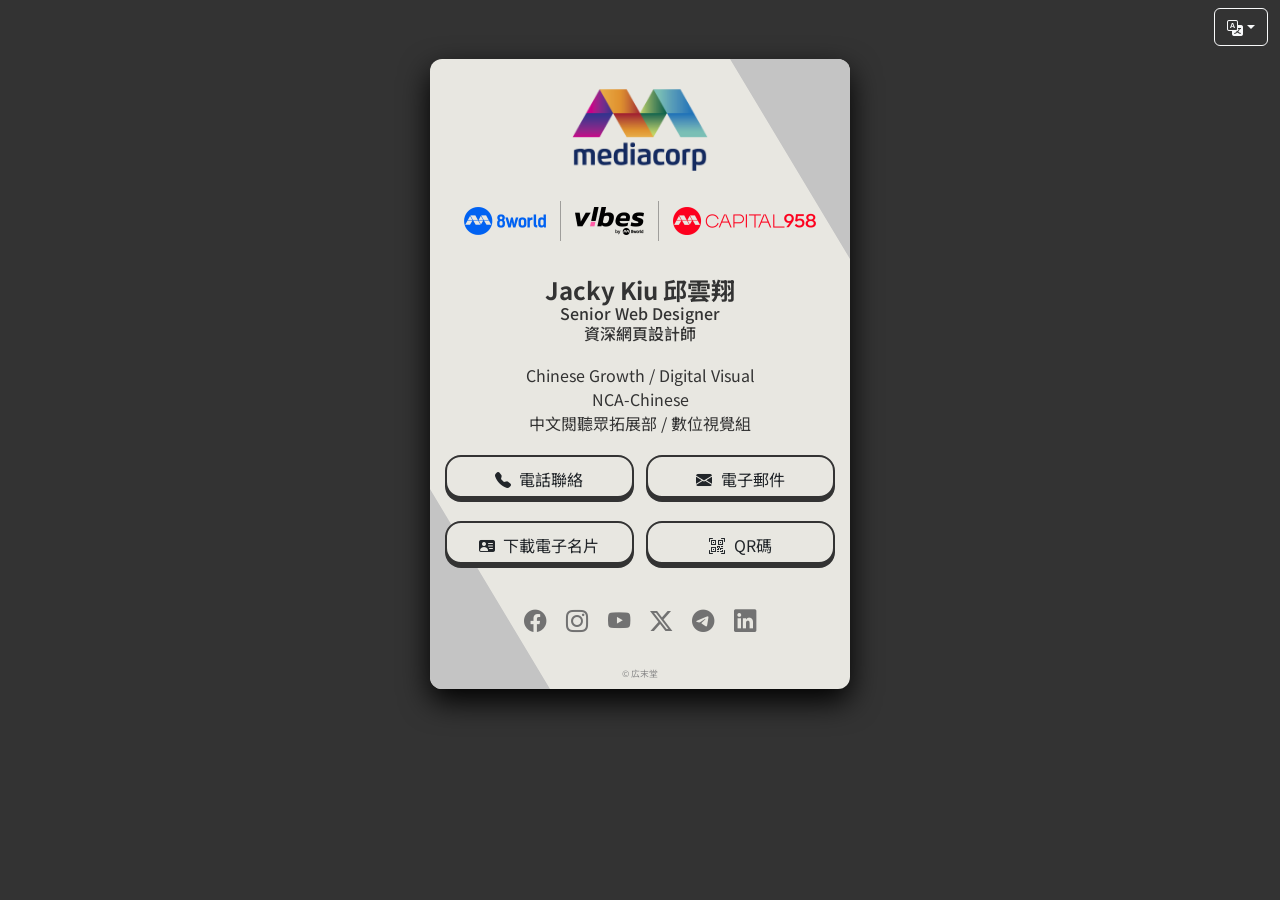
==== index.html @ ca525bb7 "fix: update department titles for clarity and consistency in language representation" ====
<!DOCTYPE html>
<html lang="en">

<head>
  <meta charset="UTF-8">
  <meta name="viewport" content="width=device-width, initial-scale=1.0">
  
  <!-- Disable some unused tools -->
  <meta name="google" content="notranslate" />
  
  <!-- Tell search robots do not index and follow this site -->
  <meta name="robots" content="noindex, nofollow">
  
  <!-- Event SEO and Property -->
  <meta name="keywords" content="mediacorp, namecard, enamecard, nfc, smart namecard, chinese digital" />
  <meta name="description" content="" />
  
  <meta property="og:title" content="JackyKiu@Mediacorp" />
  <meta property="og:description" content="Mediacorp is Singapore's largest content creator and national media network, operating a suite of TV channels, radio stations and multiple digital platforms." />
  <meta property="og:url" content="https://www.mediacorp.sg/" />
  <meta property="og:image" content="imgs/mediacorp-logo.png" />
  
  <!-- Web App owner -->
  <meta name="copyright" content="Copyright (c) 2025, 広末堂. All Rights Reserved." />
  <meta name="author" content="Jacky Kiu" />
  <meta name="publisher" content="Hirosue Studio" />
  <meta name="generator" content="v2.0" />
  
  <!-- iOS web app icon set -->
  <meta name="apple-mobile-web-app-title" content="Jacky Kiu" />
  <meta name="apple-mobile-web-app-capable" content="yes" />
  <meta name="apple-mobile-web-app-status-bar-style" content="black" />
  <link rel="apple-touch-startup-image" href="favicons/apple-icon.png" />
  <link rel="apple-touch-icon" href="favicons/apple-icon.png" />
  
  <!-- Android web app icon set -->
  <link rel="manifest" href="manifest.json" />
  <link rel="icon" type="image/png" sizes="32x32" href="favicons/favicon.png" />
  <link rel="icon" type="image/png" sizes="192x192" href="favicons/icons-192.png" />
  <link rel="icon" type="image/png" sizes="512x512" href="favicons/icons-512.png" />
  
  <!-- Default web icon set -->
  <link rel="icon shortcut" href="favicons/favicon.png" />
  
  <title>Jacky Kiu @ Mediacorp Pte Ltd.</title>

  <link rel="stylesheet" href="https://cdn.jsdelivr.net/npm/bootstrap-icons@1.11.1/font/bootstrap-icons.css">
  <link href="https://cdn.jsdelivr.net/npm/bootstrap@5.3.5/dist/css/bootstrap.min.css" rel="stylesheet">
  <!-- <link rel="stylesheet" href="https://cdnjs.cloudflare.com/ajax/libs/font-awesome/6.5.0/css/all.min.css"> -->

  <link rel="stylesheet" href="css/styles.css">

  <script src="https://cdnjs.cloudflare.com/ajax/libs/jquery/3.6.3/jquery.min.js"></script>

  <script>
    function changeLanguage(language) {
      // Set the selected language text to the dropdown button
      $('#languageSymbol').text(language);

      // Hide all language divs
      $('.s_chinese, .japanese, .english').hide();
      $('.main-position').removeClass('mb-3');

      // Show the selected language div
      if (language == "english") {
        $('#languageSymbol').text("Eng");
        $('.' + language.toLowerCase()).show();
        $('.eng').show();
        $('.t_chinese, .s_chinese, .japanese, .name').hide();
        $('.main-position').addClass('mb-3');
      } else if (language == "japanese") {
        $('#languageSymbol').text("日");
        $('.' + language.toLowerCase()).show();
        $('.t_chinese, .s_chinese, .name, .eng').hide();
      } else if (language == "s_chinese") {
        $('#languageSymbol').text("简");
        $('.' + language.toLowerCase()).show();
        $('.name').show();
        $('.t_chinese, .japanese, .eng').hide();
      } else {
        $('#languageSymbol').text("繁");
        $('.' + language.toLowerCase()).show();
        $('.name').show();
        $('.s_chinese, .japanese, .eng').hide();
      }
    }
  </script>
</head>

<body>
  <!-- Dropdown Translator -->
  <div class="container-fluid">
    <div class="row py-2">
      <div class="col-12 text-end">
        <div class="dropdown">
          <button class="btn btn-outline-light dropdown-toggle d-inline-flex align-items-center" type="button" data-bs-toggle="dropdown" aria-expanded="false"><span id="languageSymbol"><i class="bi bi-translate"></i></span></button>
          <ul class="dropdown-menu shadow">
            <li class="text-center">
              <a class="dropdown-item" href="#" onclick="changeLanguage('t_chinese')">繁體</a>
            </li>
            <li class="text-center">
              <a class="dropdown-item" href="#" onclick="changeLanguage('s_chinese')">简体</a>
            </li>
            <li class="text-center">
              <a class="dropdown-item" href="#" onclick="changeLanguage('japanese')">日本語</a>
            </li>
            <li class="text-center">
              <a class="dropdown-item" href="#" onclick="changeLanguage('english')">English</a>
            </li>
          </ul>
        </div>
      </div>
    </div>
  </div>

  <div class="card-container">
    <div class="card-inner">
      <!-- Front side -->
      <div class="card-front">
        <div class="corner-triangle"></div>
        
        <div class="position-relative z-1">
          <div class="text-center">
            <a href="https://www.mediacorp.com.sg" target="_blank"><img src="imgs/logo_mediacorp_v2.png" alt="Mediacorp" id="logoMediacorp" class="img-fluid" width="200px"></a>
          </div>
        
          <div class="brand-logos d-flex justify-content-center align-items-center text-center">
            <a href="https://www.8world.com" target="_blank" class="department-logos"><img src="imgs/logo_8world_horizontal.png" alt="8world News" id="logo8world" class="img-fluid"></a>
        
            <div class="divider mx-1" id="divider1"></div>
        
            <a href="https://vibes.8world.com" target="_blank" class="department-logos"><img src="imgs/logo_vibes_horizontal.png" alt="Vibes by 8world" id="logoVibes" class="img-fluid"></a>
        
            <div class="divider mx-1" id="divider2"></div>
        
            <a href="https://www.melisten.sg/radio/capital-958" target="_blank" class="department-logos"><img src="imgs/logo_capital958_horizontal.png" alt="Capital 958" id="logoCapital958" class="img-fluid"></a>
          </div>
        
          <div class="text-center">
            <h3 class="name mb-0">Jacky Kiu 邱雲翔</h3>
            <h3 class="english mb-0" style="display: none;">Jacky Kiu</h3>
            <h3 class="japanese mb-0" style="display: none;">雲翔 邱 • ジャッキー</h3>
        
            <h6 class="main-position mb-0">Senior Web Designer</h6>
            <h6 class="language-position t_chinese">資深網頁設計師</h6>
            <h6 class="language-position s_chinese" style="display: none;">高级网页设计师</h6>
            <h6 class="language-position japanese" style="display: none;">シニアンウェブデザイナー</h6>
        
            <p class="department mb-0">Chinese Growth / Digital Visual</p>
            <p class="department mb-0">NCA-Chinese</p>
            <span class="language-positiont t_chinese">中文閱聽眾拓展部 / 數位視覺組</span>
            <span class="language-positions s_chinese" style="display: none;">中文用户增长部 / 数字视觉组</span>
            <span class="language-position japanese" style="display: none;">中国語オーディエンス成長部 / デジタルビジュアルチーム</span>
          </div>
        
          <div class="action-buttons">
            <a href="tel:85313851" class="btn">
              <i class="bi bi-telephone-fill"></i> <span class="eng" style="display: none;">Call</span>
              <span class="t_chinese">電話聯絡</span>
              <span class="s_chinese" style="display: none;">电话联系</span>
              <span class="japanese" style="display: none;">電話連絡</span>
            </a>
            <a href="mailto:Jacky.Kiu@mediacorp.com.sg" class="btn">
              <i class="bi bi-envelope-fill"></i> <span class="eng" style="display: none;">Email</span>
              <span class="t_chinese">電子郵件</span>
              <span class="s_chinese" style="display: none;">电子邮件</span>
              <span class="japanese" style="display: none;">メール</span>
            </a>
            <a href="namecard/JackyKiu_vCard.vcf" target="_blank" class="btn">
              <i class="bi bi-person-vcard-fill"></i> <span class="eng" style="display: none;">vCard Download</span>
              <span class="t_chinese">下載電子名片</span>
              <span class="s_chinese" style="display: none;">下载电子名片</span>
              <span class="japanese" style="display: none;">名刺ダウンロード</span>
            </a>
            <a href="#" class="btn" onclick="flipCard()">
              <i class="bi bi-qr-code-scan"></i> <span class="eng" style="display: none;">QR Code</span>
              <span class="t_chinese">QR碼</span>
              <span class="s_chinese" style="display: none;">二维码</span>
              <span class="japanese" style="display: none;">QRコード</span>
            </a>
          </div>
        
          <div class="socials">
            <a href="https://www.facebook.com/mediacorp.singapore" target="_blank"><i class="bi bi-facebook"></i></a>
            <a href="https://www.instagram.com/mediacorp" target="_blank"><i class="bi bi-instagram"></i></a>
            <a href="https://www.youtube.com/mediacorpsg" target="_blank"><i class="bi bi-youtube"></i></a>
            <a href="https://www.twitter.com/mediacorp" target="_blank"><i class="bi bi-twitter-x"></i></a>
            <a href="https://telegram.me/mediacorpsingapore" target="_blank"><i class="bi bi-telegram"></i></a>
            <a href="https://www.linkedin.com/in/yunsiang/" target="_blank"><i class="bi bi-linkedin"></i></a>
          </div>
        
          <div class="footer">© 広末堂</div>
        </div>
        
        <div class="corner-bottom"></div>
      </div>
    
      <!-- Back side -->
      <div class="card-back">
        <div class="text-center">
          <img src="imgs/img_qr_vcf.png" alt="QR Code" class="img-fluid qr-code">
          <div class="action-buttons mt-4">
            <a href="#" class="btn" onclick="flipCard()">
              <i class="bi bi-arrow-left svg-bold"></i> <span>Back</span>
            </a>
          </div>
        </div>
      </div>
    </div>
  </div>

  <script src="https://cdn.jsdelivr.net/npm/bootstrap@5.3.5/dist/js/bootstrap.bundle.min.js"></script>
  <script src="https://cdnjs.cloudflare.com/ajax/libs/gsap/3.12.5/gsap.min.js"></script>

  <script>
    // Flip card function
    function flipCard() {
      document.querySelector('.card-container').classList.toggle('flipped');
    }

    // GSAP animation for the logo and dividers
    var cover = gsap.timeline({
      repeat: -1, // number of repeats (-1 for infinite)
      repeatDelay: 120, // seconds between repeats
    });

    cover.from("#logoMediacorp", { duration: 0.8, opacity: 0, ease: "power2.inOut" });
    cover.from("#logo8world", { duration: 0.4, opacity: 0, ease: "power2.inOut" });
    cover.from("#divider1",
      { width: "4px", height: "4px", borderRadius: "50%", opacity: 0 },
      { height: "100%", borderRadius: "0%", duration: 0.4, opacity: 1, ease: "power2.inOut" }
    );
    cover.from("#logoVibes", { duration: 0.4, opacity: 0, ease: "power2.inOut" });
    cover.from("#divider2",
      { width: "4px", height: "4px", borderRadius: "50%", opacity: 0 },
      { height: "100%", borderRadius: "0%", duration: 0.4, opacity: 1, ease: "power2.inOut" }
    );
    cover.from("#logoCapital958", { duration: 0.4, opacity: 0, ease: "power2.inOut" });
  </script>

  <script>
    //    ,-~~-.___.
    //    / |  '     \         It was a dark and stormy night....
    //    (  )         0
    //    \_/-, ,----'
    //        ====           //
    //      /  \-'~;    /~~~(O)
    //      /  __/~|   /       |
    //    =(  _____| (_________|   W<
  </script>
</body>

</html>
---- css/styles.css ----
/*   ฅ^•ﻌ•^ฅ   */
@import url('https://fonts.googleapis.com/css2?family=Noto+Sans+SC:wght@300;400;700&display=swap');
@import url('https://fonts.cdnfonts.com/css/effra');

html {
  font-family: sans-serif;
  line-height: 1.15;
  -webkit-text-size-adjust: 100%;
  -webkit-tap-highlight-color: rgba(0, 0, 0, 0);
}

body {
  margin: 0;
  font-family: 'Effra', 'Noto Sans SC', Arial, Helvetica, sans-serif;
  font-size: 1rem;
  font-weight: 400;
  line-height: 1.5;
  color: #333333;
  text-align: left;
  background-color: #333333;
}

.card-container {
  position: relative;
  max-width: 420px;
  margin: 5px auto 50px;
  padding-bottom: 5px;
  perspective: 1000px;
  min-height: 630px; /* 添加最小高度 */
}

.card-inner {
  position: relative;
  width: 100%;
  height: 100%;
  text-align: center;
  transition: transform 0.8s;
  transform-style: preserve-3d;
}

.card-container.flipped .card-inner {
  transform: rotateY(180deg);
}

.card-front,
.card-back {
  position: absolute;
  width: 100%;
  height: 100%; /* 改為 100% */
  min-height: 630px; /* 添加最小高度 */
  background-color: #E8E7E1;
  border-radius: 12px;
  box-shadow: 0 12px 30px #000000;
  backface-visibility: hidden;
}

.card-back {
  transform: rotateY(180deg);
  background: #E8E7E1;
  padding: 20px;
  display: flex;
  align-items: center;
  justify-content: center;
  z-index: 2;
}

.qr-code {
  max-width: 250px;
  margin: 20px auto;
}

.main-logo {
  display: block;
  margin: 0 auto 15px;
  height: 40px;
}

.brand-logos {
  display: flex;
  justify-content: center;
  gap: 10px;
  height: 40px;
  margin-bottom: 35px;
}

.brand-logos img {
  height: 28px;
}

.divider {
  width: 1px;
  height: 40px;
  background-color: #333;
  opacity: 0.4;
}

.name {
  font-weight: 700;
  font-size: 1.5rem;
  text-align: center;
}

.position,
.team,
.chinese-position {
  text-align: center;
  font-size: 0.95rem;
}

.language-position {
  font-style: normal;
  margin-bottom: 20px;
}

.action-buttons {
  display: flex;
  justify-content: center;
  flex-wrap: wrap;
  gap: 0.8rem;
  margin-top: 20px;
}

.action-buttons .btn {
  width: 45%;
  background: #E8E7E1;
  border: 2px solid #333;
  border-radius: 1rem;
  margin-bottom: 10px;
  padding: 10px 5px 5px 5px;
  font-size: 1rem;
  box-shadow: 0 4px 0 #333;
  transition: transform ease 200ms, box-shadow ease 200ms;
}

.action-buttons .btn:hover {
  box-shadow: 0 0px 0 #333;
  transform: translateY(4px);
}
.action-buttons .btn:focus,
.action-buttons .btn:active {
  box-shadow: 0 0px 0 #333;
  transform: translateY(4px);
}

.action-buttons .btn .bi {
  margin-right: 0.3rem;
}

.action-buttons .btn .svg-bold {
  -webkit-text-stroke-width: 1px;
}

.socials {
  display: flex;
  justify-content: center;
  gap: 20px;
  font-size: 1.4rem;
  margin-top: 30px;
}

.socials a {
  color: #727272;
  text-decoration: none;
  transition: transform ease 200ms;
}

.socials a:hover {
  color: #333;
  transform: translateY(-5px);;
}

.footer {
  color: #888888;
  text-align: center;
  margin-top: 30px;
  font-size: 0.55rem;
}

.corner-triangle {
  position: absolute;
  top: 0;
  right: 0;
  width: 0;
  height: 0;
  border-top: 200px solid #c4c4c4;
  border-left: 120px solid transparent;
  border-top-right-radius: 12px;
}

.corner-bottom {
  position: absolute;
  bottom: 0;
  left: 0;
  width: 0;
  height: 0;
  border-bottom: 200px solid #c4c4c4;
  border-right: 120px solid transparent;
  border-bottom-left-radius: 12px;
}

@media (max-width: 389px) {
  .card-container {
    min-height: 760px;
    /* 添加最小高度 */
  }

  .card-front,
  .card-back {
    min-height: 760px;
    /* 添加最小高度 */
  }

  .brand-logos img {
    height: 25px;
  }

  .divider {
    height: 35px;
  }
  
  .action-buttons .btn {
    width: 80%;
  }
}
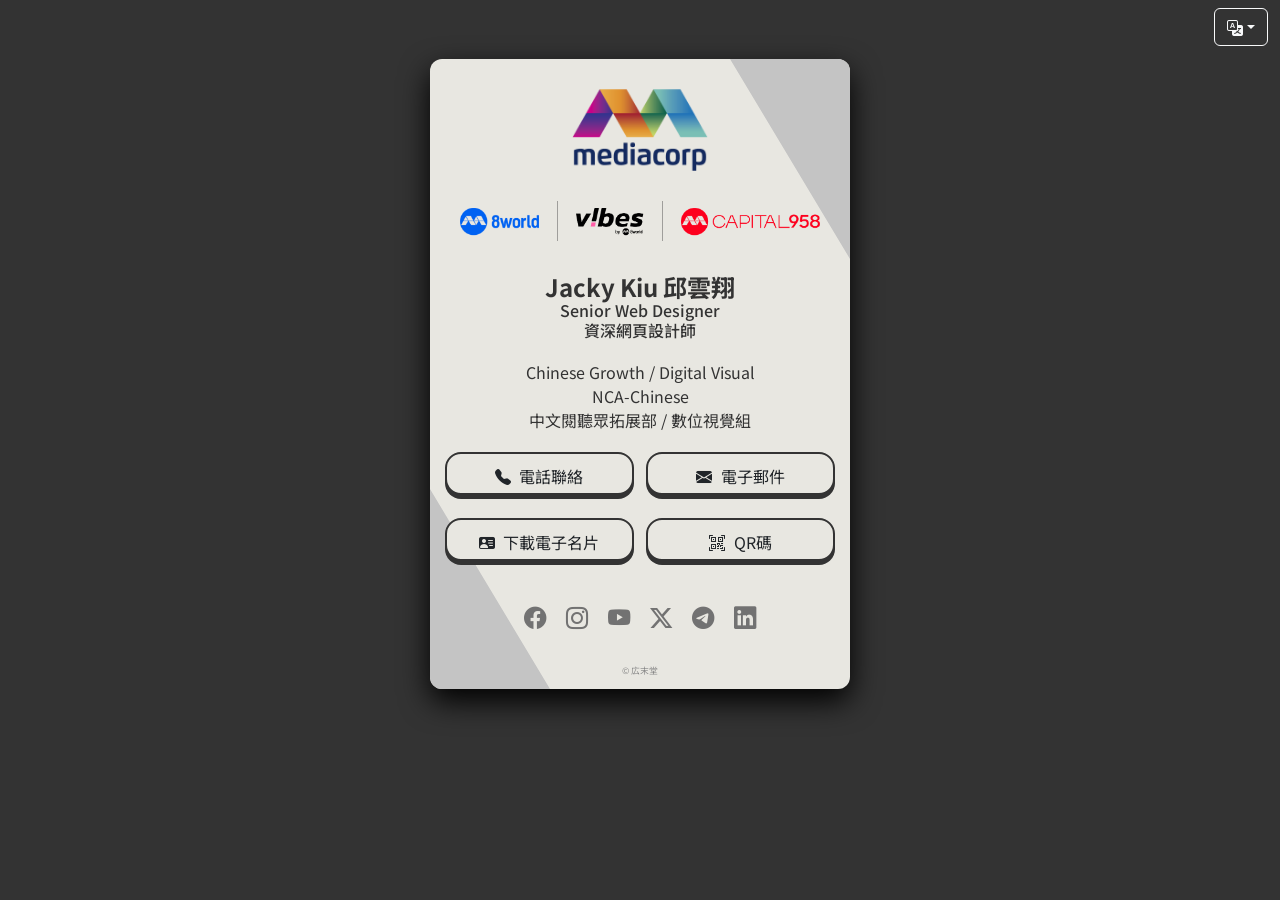
==== commit 0ffc9b57: "fix: update department title for clarity in Chinese language representation" ====
--- a/index.html
+++ b/index.html
@@ -149,7 +149,7 @@
             <p class="department mb-0">Chinese Growth / Digital Visual</p>
             <p class="department mb-0">NCA-Chinese</p>
             <span class="language-positiont t_chinese">中文閱聽眾拓展部 / 數位視覺組</span>
-            <span class="language-positions s_chinese" style="display: none;">中文用户增长部 / 数字视觉组</span>
+            <span class="language-positions s_chinese" style="display: none;">中文用户扩展部 / 数字视觉组</span>
             <span class="language-position japanese" style="display: none;">中国語オーディエンス成長部 / デジタルビジュアルチーム</span>
           </div>
         
--- a/css/styles.css
+++ b/css/styles.css
@@ -80,11 +80,11 @@
   justify-content: center;
   gap: 10px;
   height: 40px;
-  margin-bottom: 35px;
+  margin-bottom: 2rem;
 }
 
 .brand-logos img {
-  height: 28px;
+  height: 34px;
 }
 
 .divider {
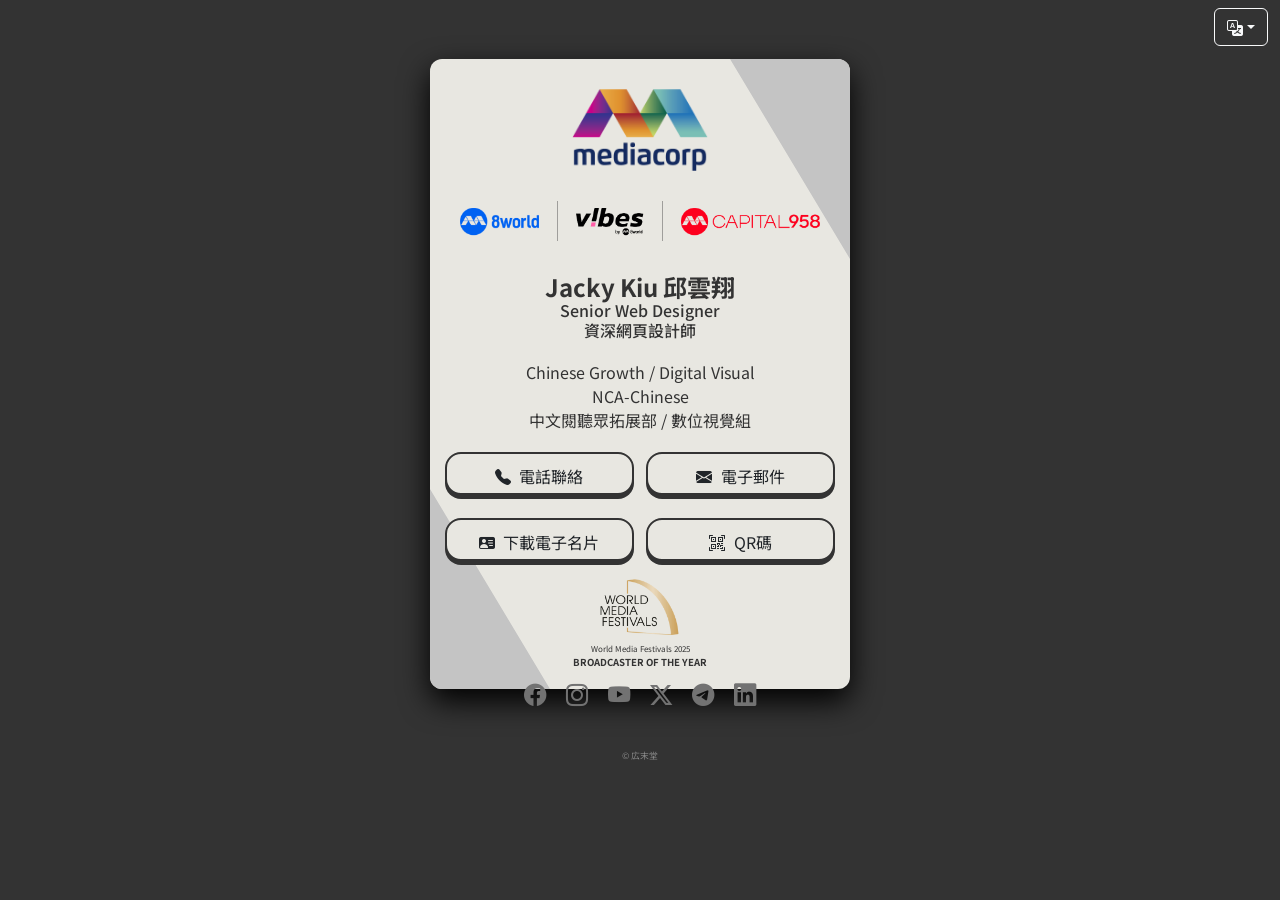
==== commit d25485e3: "fix: add award section with logo and titles for World Media Festivals 2025" ====
--- a/index.html
+++ b/index.html
@@ -179,8 +179,15 @@
               <span class="japanese" style="display: none;">QRコード</span>
             </a>
           </div>
-        
-          <div class="socials">
+
+          <div class="award py-2">
+            <img src="imgs/logo_worldmediafestivals-border.png" alt="World Media Festivals 2025 - BROADCASTER OF THE YEAR" class="mx-auto">
+            <br />
+            <div class="event-title">World Media Festivals 2025</div>
+            <div class="winner-title">BROADCASTER OF THE YEAR</div>
+          </div>
+        
+          <div class="socials pb-2">
             <a href="https://www.facebook.com/mediacorp.singapore" target="_blank"><i class="bi bi-facebook"></i></a>
             <a href="https://www.instagram.com/mediacorp" target="_blank"><i class="bi bi-instagram"></i></a>
             <a href="https://www.youtube.com/mediacorpsg" target="_blank"><i class="bi bi-youtube"></i></a>
--- a/css/styles.css
+++ b/css/styles.css
@@ -150,12 +150,25 @@
   -webkit-text-stroke-width: 1px;
 }
 
+.award img {
+  max-width: 100%;
+  height: 4rem;
+}
+
+.event-title {
+  font-size: 0.5rem;
+}
+
+.winner-title {
+  font-size: 0.6rem;
+  font-weight: bold;
+}
+
 .socials {
   display: flex;
   justify-content: center;
   gap: 20px;
   font-size: 1.4rem;
-  margin-top: 30px;
 }
 
 .socials a {
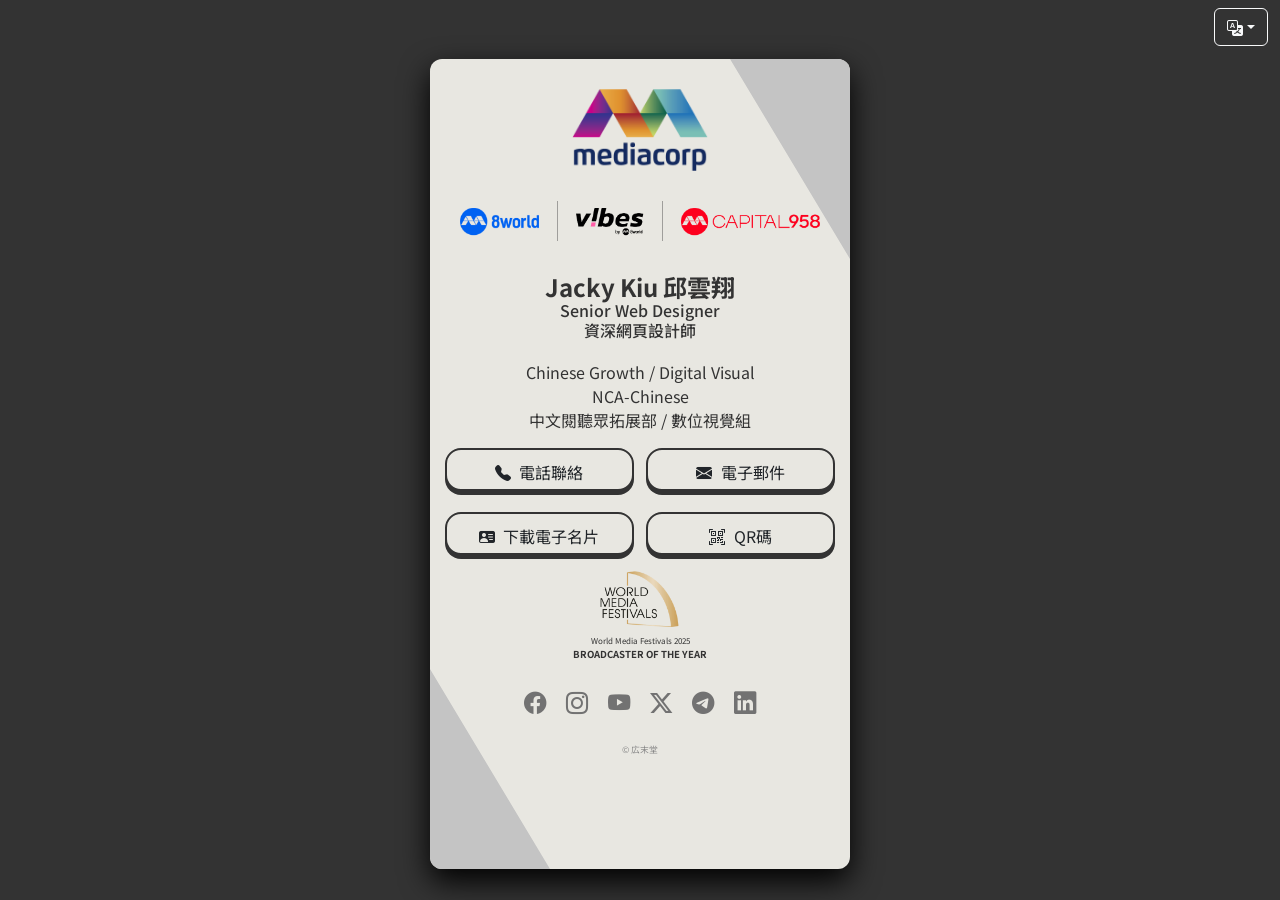
==== commit f547c9f7: "fix: adjust card-back height and margins for better responsiveness and layout" ====
--- a/index.html
+++ b/index.html
@@ -119,7 +119,7 @@
       <div class="card-front">
         <div class="corner-triangle"></div>
         
-        <div class="position-relative z-1">
+        <div class="position-relative z-1 h-100">
           <div class="text-center">
             <a href="https://www.mediacorp.com.sg" target="_blank"><img src="imgs/logo_mediacorp_v2.png" alt="Mediacorp" id="logoMediacorp" class="img-fluid" width="200px"></a>
           </div>
@@ -187,7 +187,7 @@
             <div class="winner-title">BROADCASTER OF THE YEAR</div>
           </div>
         
-          <div class="socials pb-2">
+          <div class="socials py-3">
             <a href="https://www.facebook.com/mediacorp.singapore" target="_blank"><i class="bi bi-facebook"></i></a>
             <a href="https://www.instagram.com/mediacorp" target="_blank"><i class="bi bi-instagram"></i></a>
             <a href="https://www.youtube.com/mediacorpsg" target="_blank"><i class="bi bi-youtube"></i></a>
--- a/css/styles.css
+++ b/css/styles.css
@@ -46,8 +46,8 @@
 .card-back {
   position: absolute;
   width: 100%;
-  height: 100%; /* 改為 100% */
-  min-height: 630px; /* 添加最小高度 */
+  /*! height: 100%; */ /* 改為 100% */
+  min-height: 90vh; /* 添加最小高度 */
   background-color: #E8E7E1;
   border-radius: 12px;
   box-shadow: 0 12px 30px #000000;
@@ -112,12 +112,16 @@
   margin-bottom: 20px;
 }
 
+.language-position.japanese {
+  font-size: 0.8rem;
+}
+
 .action-buttons {
   display: flex;
   justify-content: center;
   flex-wrap: wrap;
   gap: 0.8rem;
-  margin-top: 20px;
+  margin-top: 1rem;
 }
 
 .action-buttons .btn {
@@ -125,7 +129,7 @@
   background: #E8E7E1;
   border: 2px solid #333;
   border-radius: 1rem;
-  margin-bottom: 10px;
+  margin-bottom: 0.5rem;
   padding: 10px 5px 5px 5px;
   font-size: 1rem;
   box-shadow: 0 4px 0 #333;
@@ -185,7 +189,7 @@
 .footer {
   color: #888888;
   text-align: center;
-  margin-top: 30px;
+  margin-top: 0.5rem;
   font-size: 0.55rem;
 }
 
